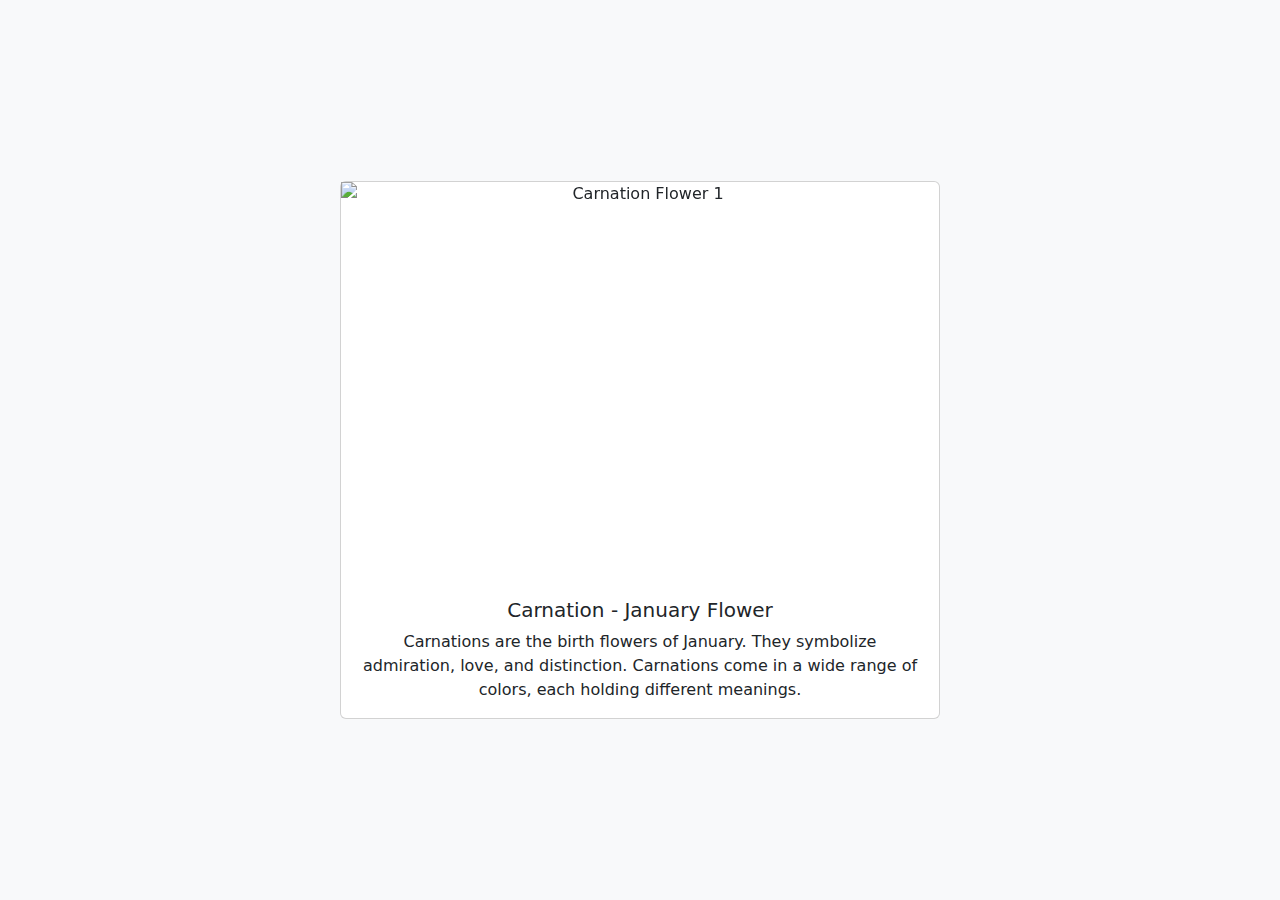
==== january.html @ 250e0b45 "initial commit" ====
<!DOCTYPE html>
<html lang="en">

<head>
    <meta charset="UTF-8">
    <meta name="viewport" content="width=device-width, initial-scale=1.0">
    <title>Carnation - January Flower</title>
    <link rel="icon" href="images/Carnation.jpg">
    <link href="css/bootstrap.min.css" rel="stylesheet">
    <style>
        body {
            background-color: #f8f9fa;
            display: flex;
            justify-content: center;
            align-items: center;
            height: 100vh;
        }

        .card {
            width: 100%;
            max-width: 600px;
            margin: auto;
        }

        .carousel-inner img {
            height: 400px;
            object-fit: cover;
        }
    </style>
</head>

<body>

    <div class="card text-center">
        <div id="carnationCarousel" class="carousel slide" data-bs-ride="carousel">
            <div class="carousel-indicators">
                <button type="button" data-bs-target="#carnationCarousel" data-bs-slide-to="0" class="active"></button>
                <button type="button" data-bs-target="#carnationCarousel" data-bs-slide-to="1"></button>
                <button type="button" data-bs-target="#carnationCarousel" data-bs-slide-to="2"></button>
            </div>
            <div class="carousel-inner">
                <div class="carousel-item active">
                    <img src="images/Carnation1.jpg" class="d-block w-100" alt="Carnation Flower 1">
                </div>
                <div class="carousel-item">
                    <img src="images/carnation2.webp" class="d-block w-100" alt="Carnation Flower 2">
                </div>
                <div class="carousel-item">
                    <img src="images/carnation3.webp" class="d-block w-100" alt="Carnation Flower 3">
                </div>
            </div>
            <button class="carousel-control-prev" type="button" data-bs-target="#carnationCarousel"
                data-bs-slide="prev">
                <span class="carousel-control-prev-icon"></span>
            </button>
            <button class="carousel-control-next" type="button" data-bs-target="#carnationCarousel"
                data-bs-slide="next">
                <span class="carousel-control-next-icon"></span>
            </button>
        </div>

        <div class="card-body">
            <h5 class="card-title">Carnation - January Flower</h5>
            <p class="card-text">
                Carnations are the birth flowers of January. They symbolize admiration, love, and distinction.
                Carnations come in a wide range of colors, each holding different meanings.
            </p>
        </div>
    </div>

    <script src="js/bootstrap.bundle.min.js"></script>
</body>

</html>
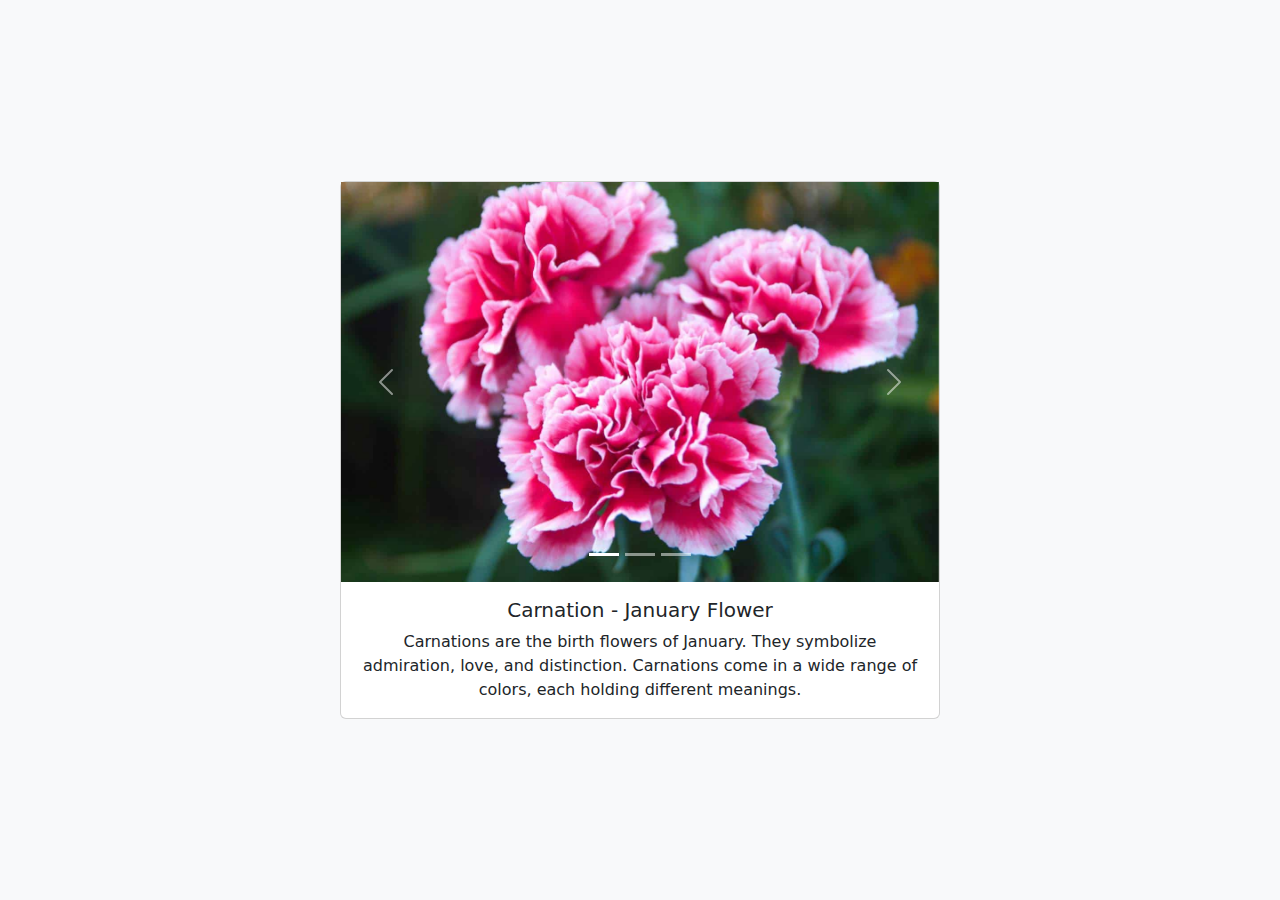
==== commit 768622c2: "add image" ====
--- a/january.html
+++ b/january.html
@@ -40,7 +40,7 @@
             </div>
             <div class="carousel-inner">
                 <div class="carousel-item active">
-                    <img src="images/Carnation1.jpg" class="d-block w-100" alt="Carnation Flower 1">
+                    <img src="images/carnation1.jpg" class="d-block w-100" alt="Carnation Flower 1">
                 </div>
                 <div class="carousel-item">
                     <img src="images/carnation2.webp" class="d-block w-100" alt="Carnation Flower 2">
